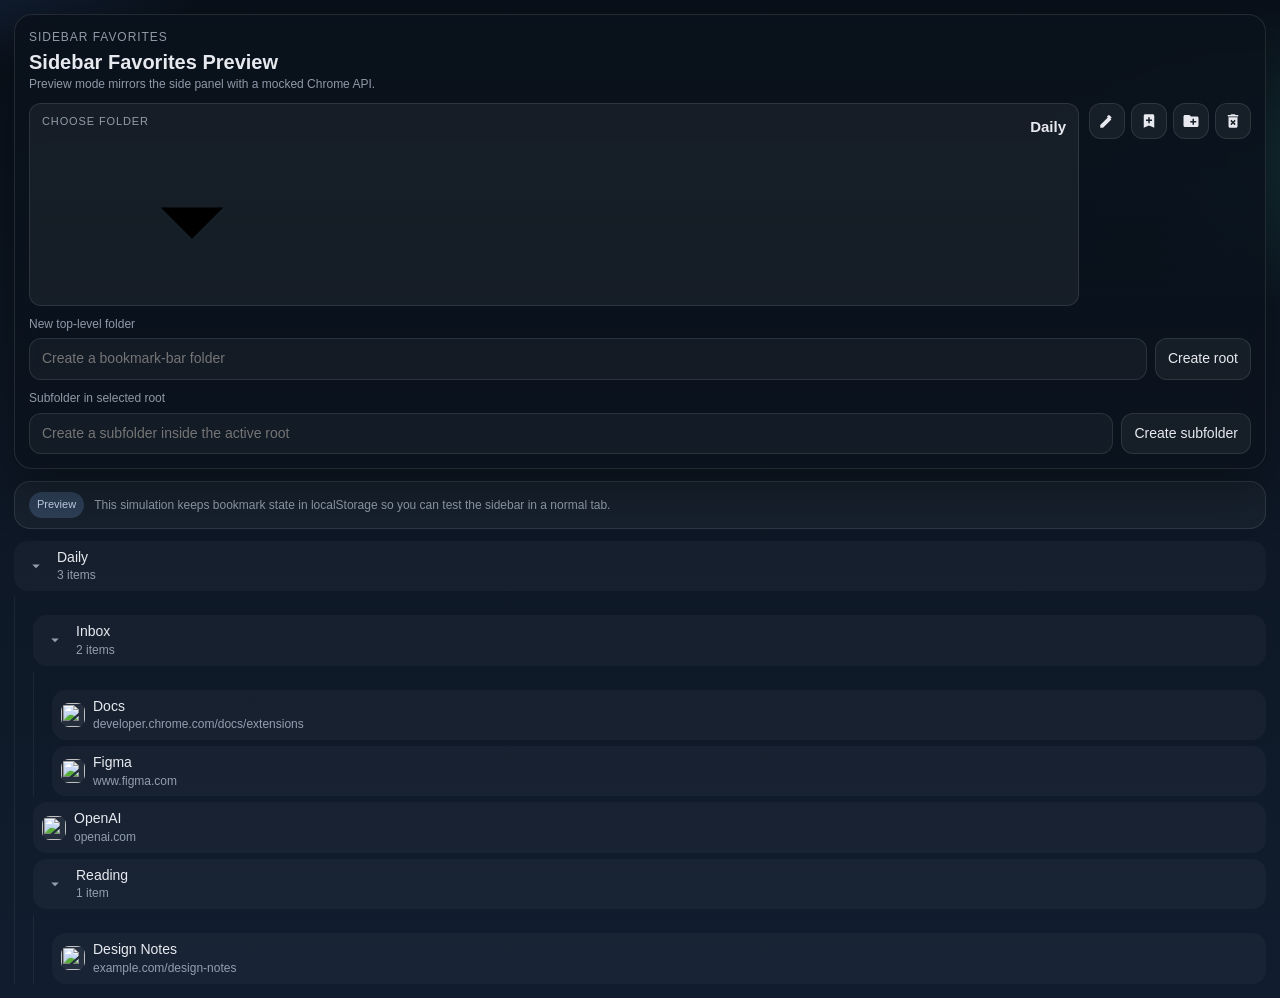
==== preview.html @ 08c9716d "Initial commit" ====
<!doctype html>
<html lang="en">
  <head>
    <meta charset="utf-8" />
    <meta name="viewport" content="width=device-width, initial-scale=1" />
    <title>Sidebar Favorites Preview</title>
    <link rel="stylesheet" href="sidepanel.css" />
  </head>
  <body>
    <svg class="icon-sprite" aria-hidden="true" focusable="false">
      <symbol id="icon-expand_more" viewBox="0 0 24 24">
        <path d="M7 10l5 5 5-5z"></path>
      </symbol>
      <symbol id="icon-chevron_right" viewBox="0 0 24 24">
        <path d="M10 6l6 6-6 6z"></path>
      </symbol>
      <symbol id="icon-edit" viewBox="0 0 24 24">
        <path d="M3 17.25V21h3.75L17.8 9.94l-3.75-3.75L3 17.25zm14.71-9.04a1.003 1.003 0 000-1.42l-2.5-2.5a1.003 1.003 0 00-1.42 0l-1.96 1.96 3.75 3.75 2.13-2.09z"></path>
      </symbol>
      <symbol id="icon-create_new_folder" viewBox="0 0 24 24">
        <path d="M20 6h-8l-2-2H4c-1.1 0-2 .9-2 2v12c0 1.1.9 2 2 2h16c1.1 0 2-.9 2-2V8c0-1.1-.9-2-2-2zm-1 8h-3v3h-2v-3h-3v-2h3V9h2v3h3v2z"></path>
      </symbol>
      <symbol id="icon-delete_outline" viewBox="0 0 24 24">
        <path d="M6 19c0 1.1.9 2 2 2h8c1.1 0 2-.9 2-2V7H6v12zm2.46-7.12l1.41-1.41L12 12.59l2.12-2.12 1.41 1.41L13.41 14l2.12 2.12-1.41 1.41L12 15.41l-2.12 2.12-1.41-1.41L10.59 14l-2.13-2.12zM15.5 4l-1-1h-5l-1 1H5v2h14V4z"></path>
      </symbol>
      <symbol id="icon-close" viewBox="0 0 24 24">
        <path d="M18.3 5.71L12 12l6.3 6.29-1.41 1.41L10.59 13.41 4.29 19.7 2.88 18.29 9.17 12 2.88 5.71 4.29 4.3l6.3 6.29 6.29-6.29z"></path>
      </symbol>
      <symbol id="icon-bookmark" viewBox="0 0 24 24">
        <path d="M17 3H7c-1.1 0-2 .9-2 2v16l7-3 7 3V5c0-1.1-.9-2-2-2z"></path>
      </symbol>
      <symbol id="icon-bookmark_add" viewBox="0 0 24 24">
        <path d="M17 3H7c-1.1 0-2 .9-2 2v16l7-3 7 3V5c0-1.1-.9-2-2-2zm-1 9h-3v3h-2v-3H8v-2h3V7h2v3h3v2z"></path>
      </symbol>
    </svg>

    <div class="app-shell">
      <header class="panel-header">
        <div class="brand-block">
          <p class="eyebrow">Sidebar Favorites</p>
          <h1>Sidebar Favorites Preview</h1>
          <p class="header-copy">Preview mode mirrors the side panel with a mocked Chrome API.</p>
        </div>

        <div class="toolbar">
          <div class="root-picker">
            <button id="rootTrigger" class="root-trigger" type="button" aria-haspopup="listbox" aria-expanded="false">
              <span class="root-trigger__label">Choose folder</span>
              <span class="root-trigger__title" id="rootTriggerTitle">No folder selected</span>
              <svg class="icon"><use href="#icon-expand_more"></use></svg>
            </button>
            <div id="rootMenu" class="root-menu" hidden>
              <div class="root-menu__head">Bookmark bar folders</div>
              <div id="rootMenuList" class="root-menu__list" role="listbox" aria-label="Bookmark bar folders"></div>
            </div>
          </div>

          <div class="toolbar-actions">
            <button id="renameRootBtn" class="icon-button" type="button" title="Rename selected root">
              <svg class="icon"><use href="#icon-edit"></use></svg>
            </button>
            <button id="topAddBookmarkBtn" class="icon-button" type="button" title="Add bookmark to selected root">
              <svg class="icon"><use href="#icon-bookmark_add"></use></svg>
            </button>
            <button id="topAddFolderBtn" class="icon-button" type="button" title="Add folder to selected root">
              <svg class="icon"><use href="#icon-create_new_folder"></use></svg>
            </button>
            <button id="deleteRootBtn" class="icon-button icon-button--danger" type="button" title="Delete selected root">
              <svg class="icon"><use href="#icon-delete_outline"></use></svg>
            </button>
          </div>
        </div>

        <form id="createRootForm" class="inline-form">
          <label class="inline-form__label" for="createRootInput">New top-level folder</label>
          <div class="inline-form__row">
            <input id="createRootInput" type="text" autocomplete="off" placeholder="Create a bookmark-bar folder" />
            <button type="submit">Create root</button>
          </div>
        </form>

        <form id="createSubfolderForm" class="inline-form">
          <label class="inline-form__label" for="createSubfolderInput">Subfolder in selected root</label>
          <div class="inline-form__row">
            <input id="createSubfolderInput" type="text" autocomplete="off" placeholder="Create a subfolder inside the active root" />
            <button type="submit">Create subfolder</button>
          </div>
        </form>
      </header>

      <section class="panel-note">
        <span class="panel-note__pill">Preview</span>
        <p>This simulation keeps bookmark state in localStorage so you can test the sidebar in a normal tab.</p>
      </section>

      <main id="treeRoot" class="tree-root" aria-live="polite"></main>
    </div>

    <template id="folderTemplate">
      <section class="folder-node" data-node-type="folder">
        <div class="tree-row folder-row" draggable="true">
          <button class="row-chevron" type="button" aria-label="Toggle folder">
            <svg class="icon icon-chevron icon-expanded"><use href="#icon-expand_more"></use></svg>
            <svg class="icon icon-chevron icon-collapsed"><use href="#icon-chevron_right"></use></svg>
          </button>
          <div class="row-main">
            <button class="row-title folder-title" type="button"></button>
            <div class="row-meta folder-meta"></div>
          </div>
          <div class="row-actions">
            <button class="icon-button row-action add-bookmark" type="button" title="Add bookmark">
              <svg class="icon"><use href="#icon-bookmark_add"></use></svg>
            </button>
            <button class="icon-button row-action add-folder" type="button" title="Add subfolder">
              <svg class="icon"><use href="#icon-create_new_folder"></use></svg>
            </button>
            <button class="icon-button row-action rename-folder" type="button" title="Rename folder">
              <svg class="icon"><use href="#icon-edit"></use></svg>
            </button>
            <button class="icon-button row-action delete-folder" type="button" title="Delete folder">
              <svg class="icon"><use href="#icon-delete_outline"></use></svg>
            </button>
          </div>
        </div>
        <div class="folder-children"></div>
      </section>
    </template>

    <template id="bookmarkTemplate">
      <article class="bookmark-node" data-node-type="bookmark">
        <div class="tree-row bookmark-row" draggable="true">
          <div class="bookmark-avatar">
            <img class="bookmark-favicon" alt="" />
            <span class="bookmark-fallback">
              <svg class="icon"><use href="#icon-bookmark"></use></svg>
            </span>
          </div>
          <div class="row-main">
            <button class="row-title bookmark-title" type="button"></button>
            <div class="row-meta bookmark-meta"></div>
          </div>
          <div class="row-actions">
            <button class="icon-button row-action edit-bookmark" type="button" title="Edit bookmark">
              <svg class="icon"><use href="#icon-edit"></use></svg>
            </button>
            <button class="icon-button row-action delete-bookmark" type="button" title="Delete bookmark">
              <svg class="icon"><use href="#icon-delete_outline"></use></svg>
            </button>
          </div>
        </div>
      </article>
    </template>

    <script src="preview-bootstrap.js"></script>
    <script type="module" src="sidepanel.js"></script>
  </body>
</html>
---- sidepanel.css ----
:root {
  --bg-0: #091019;
  --bg-1: #0d1724;
  --bg-2: #111d2e;
  --surface: rgba(255, 255, 255, 0.05);
  --surface-strong: rgba(255, 255, 255, 0.08);
  --surface-hover: rgba(255, 255, 255, 0.1);
  --surface-active: rgba(137, 189, 255, 0.16);
  --border: rgba(255, 255, 255, 0.1);
  --border-strong: rgba(255, 255, 255, 0.18);
  --text: rgba(244, 247, 252, 0.94);
  --muted: rgba(196, 206, 222, 0.72);
  --accent: #88b7ff;
  --accent-soft: rgba(136, 183, 255, 0.2);
  --danger: #ff8a93;
  --shadow: 0 22px 48px rgba(0, 0, 0, 0.3);
}

* {
  box-sizing: border-box;
}

html,
body {
  min-height: 100%;
}

body {
  margin: 0;
  color: var(--text);
  font: 14px/1.4 "Segoe UI", "SF Pro Text", "Helvetica Neue", sans-serif;
  background:
    radial-gradient(720px 320px at -10% -10%, rgba(88, 145, 255, 0.24), transparent 56%),
    radial-gradient(640px 280px at 110% 16%, rgba(72, 204, 180, 0.16), transparent 58%),
    linear-gradient(180deg, var(--bg-0), var(--bg-1) 46%, var(--bg-2));
}

button,
input {
  font: inherit;
}

button {
  color: inherit;
}

.icon-sprite {
  position: absolute;
  width: 0;
  height: 0;
  overflow: hidden;
}

.app-shell {
  min-height: 100vh;
  padding: 14px;
}

.panel-header {
  position: sticky;
  top: 0;
  z-index: 20;
  display: grid;
  gap: 10px;
  padding: 14px;
  margin-bottom: 12px;
  border: 1px solid var(--border);
  border-radius: 18px;
  background: linear-gradient(180deg, rgba(10, 18, 28, 0.92), rgba(10, 18, 28, 0.8));
  backdrop-filter: blur(16px);
  box-shadow: var(--shadow);
}

.brand-block h1,
.brand-block p {
  margin: 0;
}

.eyebrow {
  color: var(--muted);
  font-size: 12px;
  letter-spacing: 0.08em;
  text-transform: uppercase;
}

.brand-block h1 {
  margin-top: 2px;
  font-size: 20px;
  font-weight: 650;
}

.header-copy {
  margin-top: 4px;
  color: var(--muted);
  font-size: 12px;
}

.toolbar {
  display: grid;
  grid-template-columns: minmax(0, 1fr) auto;
  gap: 10px;
  align-items: start;
}

.root-picker {
  position: relative;
}

.root-trigger,
.icon-button,
.inline-form button,
.root-option {
  border: 1px solid var(--border);
  background: var(--surface);
  border-radius: 12px;
}

.root-trigger {
  width: 100%;
  display: grid;
  grid-template-columns: 1fr auto;
  gap: 8px;
  padding: 10px 12px;
  text-align: left;
  cursor: pointer;
}

.root-trigger:hover,
.icon-button:hover,
.inline-form button:hover,
.root-option:hover {
  background: var(--surface-hover);
  border-color: var(--border-strong);
}

.root-trigger__label {
  display: block;
  color: var(--muted);
  font-size: 11px;
  letter-spacing: 0.08em;
  text-transform: uppercase;
}

.root-trigger__title {
  display: block;
  margin-top: 2px;
  font-size: 15px;
  font-weight: 580;
}

.toolbar-actions {
  display: flex;
  gap: 6px;
}

.icon-button {
  display: inline-flex;
  align-items: center;
  justify-content: center;
  width: 36px;
  height: 36px;
  padding: 0;
  cursor: pointer;
  transition: background-color 120ms ease, border-color 120ms ease, opacity 120ms ease;
}

.icon-button .icon {
  width: 18px;
  height: 18px;
  fill: currentColor;
}

.icon-button--danger:hover {
  color: var(--danger);
}

.root-menu {
  position: absolute;
  top: calc(100% + 8px);
  left: 0;
  right: 0;
  padding: 8px;
  border: 1px solid var(--border);
  border-radius: 14px;
  background: rgba(9, 16, 25, 0.96);
  box-shadow: var(--shadow);
}

.root-menu__head {
  padding: 4px 6px 8px;
  color: var(--muted);
  font-size: 11px;
  letter-spacing: 0.08em;
  text-transform: uppercase;
}

.root-menu__list {
  display: grid;
  gap: 4px;
  max-height: 240px;
  overflow: auto;
}

.root-option {
  width: 100%;
  padding: 9px 10px;
  text-align: left;
  cursor: pointer;
}

.root-option.is-active {
  background: var(--surface-active);
  border-color: rgba(136, 183, 255, 0.44);
}

.inline-form {
  display: grid;
  gap: 6px;
}

.inline-form__label {
  color: var(--muted);
  font-size: 12px;
}

.inline-form__row {
  display: grid;
  grid-template-columns: minmax(0, 1fr) auto;
  gap: 8px;
}

.inline-form input {
  min-width: 0;
  padding: 10px 12px;
  color: var(--text);
  border: 1px solid var(--border);
  border-radius: 12px;
  background: rgba(255, 255, 255, 0.04);
  outline: none;
}

.inline-form input:focus {
  border-color: rgba(136, 183, 255, 0.42);
  box-shadow: 0 0 0 3px rgba(136, 183, 255, 0.12);
}

.inline-form button {
  padding: 0 12px;
  cursor: pointer;
}

.panel-note {
  display: flex;
  gap: 10px;
  align-items: center;
  padding: 10px 14px;
  margin-bottom: 12px;
  border: 1px solid var(--border);
  border-radius: 16px;
  background: rgba(255, 255, 255, 0.04);
}

.panel-note p {
  margin: 0;
  color: var(--muted);
  font-size: 12px;
}

.panel-note__pill {
  display: inline-flex;
  align-items: center;
  padding: 5px 8px;
  border-radius: 999px;
  background: var(--accent-soft);
  color: rgba(220, 231, 255, 0.9);
  font-size: 11px;
  white-space: nowrap;
}

.tree-root {
  display: grid;
  gap: 8px;
}

.empty-state {
  padding: 22px 16px;
  border: 1px dashed var(--border);
  border-radius: 16px;
  background: rgba(255, 255, 255, 0.03);
  color: var(--muted);
  text-align: center;
}

.folder-node,
.bookmark-node {
  position: relative;
}

.tree-row {
  position: relative;
  display: grid;
  grid-template-columns: auto minmax(0, 1fr) auto;
  gap: 8px;
  align-items: center;
  min-height: 42px;
  padding: 6px 8px;
  border: 1px solid transparent;
  border-radius: 14px;
  background: rgba(255, 255, 255, 0.03);
  transition: background-color 120ms ease, border-color 120ms ease;
}

.tree-row:hover,
.tree-row:focus-within {
  background: rgba(255, 255, 255, 0.06);
  border-color: rgba(255, 255, 255, 0.06);
}

.tree-row.is-drop-target {
  background: rgba(136, 183, 255, 0.12);
  border-color: rgba(136, 183, 255, 0.42);
}

.tree-row.is-dragging {
  opacity: 0.55;
}

.tree-row.drag-before::before,
.tree-row.drag-after::after {
  content: "";
  position: absolute;
  left: 10px;
  right: 10px;
  height: 2px;
  border-radius: 999px;
  background: var(--accent);
}

.tree-row.drag-before::before {
  top: -1px;
}

.tree-row.drag-after::after {
  bottom: -1px;
}

.tree-row.is-raw-url-target {
  box-shadow: inset 0 0 0 1px rgba(72, 204, 180, 0.45);
}

.row-chevron,
.row-title {
  padding: 0;
  border: 0;
  background: transparent;
}

.row-chevron {
  width: 26px;
  height: 26px;
  display: inline-flex;
  align-items: center;
  justify-content: center;
  border-radius: 10px;
  cursor: pointer;
  color: var(--muted);
}

.row-chevron:hover {
  background: rgba(255, 255, 255, 0.08);
  color: var(--text);
}

.row-chevron .icon {
  width: 18px;
  height: 18px;
  fill: currentColor;
}

.folder-node.is-collapsed .icon-expanded,
.folder-node:not(.is-collapsed) .icon-collapsed {
  display: none;
}

.folder-node.is-collapsed .folder-children {
  display: none;
}

.row-main {
  min-width: 0;
}

.row-title {
  display: block;
  width: 100%;
  color: var(--text);
  text-align: left;
  font-size: 14px;
  font-weight: 520;
  white-space: nowrap;
  overflow: hidden;
  text-overflow: ellipsis;
  cursor: pointer;
}

.row-meta {
  color: var(--muted);
  font-size: 12px;
  white-space: nowrap;
  overflow: hidden;
  text-overflow: ellipsis;
}

.row-actions {
  display: flex;
  gap: 4px;
  opacity: 0;
  pointer-events: none;
  transition: opacity 120ms ease;
}

.tree-row:hover .row-actions,
.tree-row:focus-within .row-actions {
  opacity: 1;
  pointer-events: auto;
}

.row-action {
  width: 30px;
  height: 30px;
}

.bookmark-avatar {
  position: relative;
  width: 24px;
  height: 24px;
  border-radius: 8px;
  background: rgba(255, 255, 255, 0.06);
  overflow: hidden;
}

.bookmark-favicon,
.bookmark-fallback {
  width: 100%;
  height: 100%;
}

.bookmark-favicon {
  display: block;
  object-fit: cover;
}

.bookmark-fallback {
  display: flex;
  align-items: center;
  justify-content: center;
  color: var(--muted);
}

.bookmark-fallback .icon {
  width: 14px;
  height: 14px;
  fill: currentColor;
}

.bookmark-avatar.has-image .bookmark-fallback {
  display: none;
}

.folder-children {
  display: grid;
  gap: 6px;
  padding-left: 18px;
  margin-top: 6px;
  border-left: 1px solid rgba(255, 255, 255, 0.06);
}

.children-dropzone {
  min-height: 12px;
  border-radius: 10px;
}

.children-dropzone.is-drop-target {
  background: rgba(136, 183, 255, 0.09);
  box-shadow: inset 0 0 0 1px rgba(136, 183, 255, 0.28);
}

@media (max-width: 480px) {
  .toolbar {
    grid-template-columns: 1fr;
  }

  .toolbar-actions {
    justify-content: flex-start;
  }
}
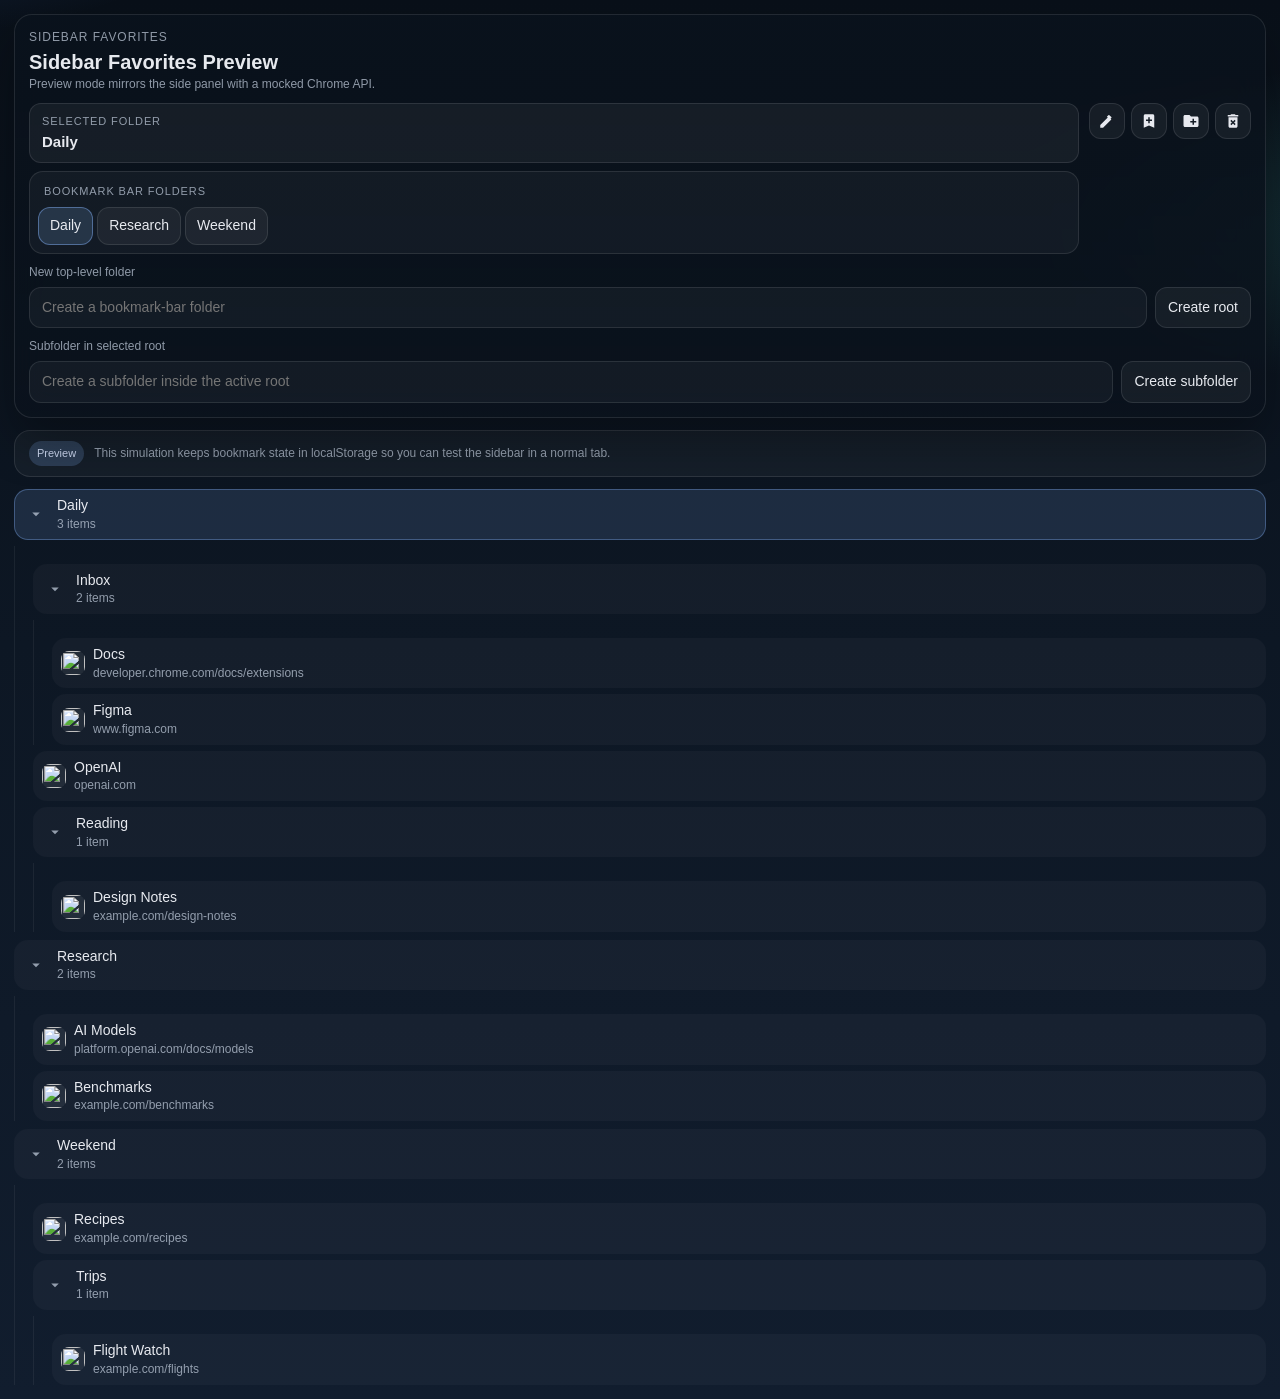
==== commit 328d12ec: "Refine sidebar favorites panel" ====
--- a/preview.html
+++ b/preview.html
@@ -44,12 +44,11 @@
 
         <div class="toolbar">
           <div class="root-picker">
-            <button id="rootTrigger" class="root-trigger" type="button" aria-haspopup="listbox" aria-expanded="false">
-              <span class="root-trigger__label">Choose folder</span>
-              <span class="root-trigger__title" id="rootTriggerTitle">No folder selected</span>
-              <svg class="icon"><use href="#icon-expand_more"></use></svg>
-            </button>
-            <div id="rootMenu" class="root-menu" hidden>
+            <div class="root-status">
+              <span class="root-status__label">Selected folder</span>
+              <span class="root-status__title" id="rootTriggerTitle">No folder selected</span>
+            </div>
+            <div class="root-menu root-menu--inline">
               <div class="root-menu__head">Bookmark bar folders</div>
               <div id="rootMenuList" class="root-menu__list" role="listbox" aria-label="Bookmark bar folders"></div>
             </div>
@@ -95,6 +94,8 @@
 
       <main id="treeRoot" class="tree-root" aria-live="polite"></main>
     </div>
+
+    <div id="statusToast" class="status-toast" role="alert" aria-live="assertive" hidden></div>
 
     <template id="folderTemplate">
       <section class="folder-node" data-node-type="folder">
--- a/sidepanel.css
+++ b/sidepanel.css
@@ -103,10 +103,11 @@
 }
 
 .root-picker {
-  position: relative;
-}
-
-.root-trigger,
+  display: grid;
+  gap: 8px;
+}
+
+.root-status,
 .icon-button,
 .inline-form button,
 .root-option {
@@ -115,17 +116,12 @@
   border-radius: 12px;
 }
 
-.root-trigger {
-  width: 100%;
-  display: grid;
-  grid-template-columns: 1fr auto;
-  gap: 8px;
+.root-status {
+  display: grid;
+  gap: 2px;
   padding: 10px 12px;
-  text-align: left;
-  cursor: pointer;
-}
-
-.root-trigger:hover,
+}
+
 .icon-button:hover,
 .inline-form button:hover,
 .root-option:hover {
@@ -133,7 +129,7 @@
   border-color: var(--border-strong);
 }
 
-.root-trigger__label {
+.root-status__label {
   display: block;
   color: var(--muted);
   font-size: 11px;
@@ -141,9 +137,8 @@
   text-transform: uppercase;
 }
 
-.root-trigger__title {
+.root-status__title {
   display: block;
-  margin-top: 2px;
   font-size: 15px;
   font-weight: 580;
 }
@@ -174,16 +169,23 @@
   color: var(--danger);
 }
 
+.icon-button:disabled,
+.inline-form button:disabled,
+.inline-form input:disabled {
+  opacity: 0.42;
+  cursor: not-allowed;
+}
+
 .root-menu {
-  position: absolute;
-  top: calc(100% + 8px);
-  left: 0;
-  right: 0;
   padding: 8px;
   border: 1px solid var(--border);
   border-radius: 14px;
-  background: rgba(9, 16, 25, 0.96);
-  box-shadow: var(--shadow);
+  background: rgba(255, 255, 255, 0.04);
+}
+
+.root-menu--inline {
+  position: static;
+  box-shadow: none;
 }
 
 .root-menu__head {
@@ -195,17 +197,19 @@
 }
 
 .root-menu__list {
-  display: grid;
+  display: flex;
+  flex-wrap: wrap;
   gap: 4px;
   max-height: 240px;
   overflow: auto;
 }
 
 .root-option {
-  width: 100%;
-  padding: 9px 10px;
+  width: auto;
+  padding: 8px 11px;
   text-align: left;
   cursor: pointer;
+  white-space: nowrap;
 }
 
 .root-option.is-active {
@@ -319,6 +323,11 @@
 .tree-row.is-drop-target {
   background: rgba(136, 183, 255, 0.12);
   border-color: rgba(136, 183, 255, 0.42);
+}
+
+.tree-row.is-selected-root {
+  background: rgba(136, 183, 255, 0.14);
+  border-color: rgba(136, 183, 255, 0.34);
 }
 
 .tree-row.is-dragging {
@@ -485,6 +494,22 @@
   box-shadow: inset 0 0 0 1px rgba(136, 183, 255, 0.28);
 }
 
+.status-toast {
+  position: fixed;
+  left: 14px;
+  right: 14px;
+  bottom: 14px;
+  z-index: 40;
+  padding: 11px 14px;
+  border: 1px solid rgba(255, 138, 147, 0.35);
+  border-radius: 14px;
+  background: rgba(48, 15, 21, 0.94);
+  box-shadow: 0 16px 36px rgba(0, 0, 0, 0.34);
+  color: #ffdfe2;
+  font-size: 12px;
+  line-height: 1.45;
+}
+
 @media (max-width: 480px) {
   .toolbar {
     grid-template-columns: 1fr;
